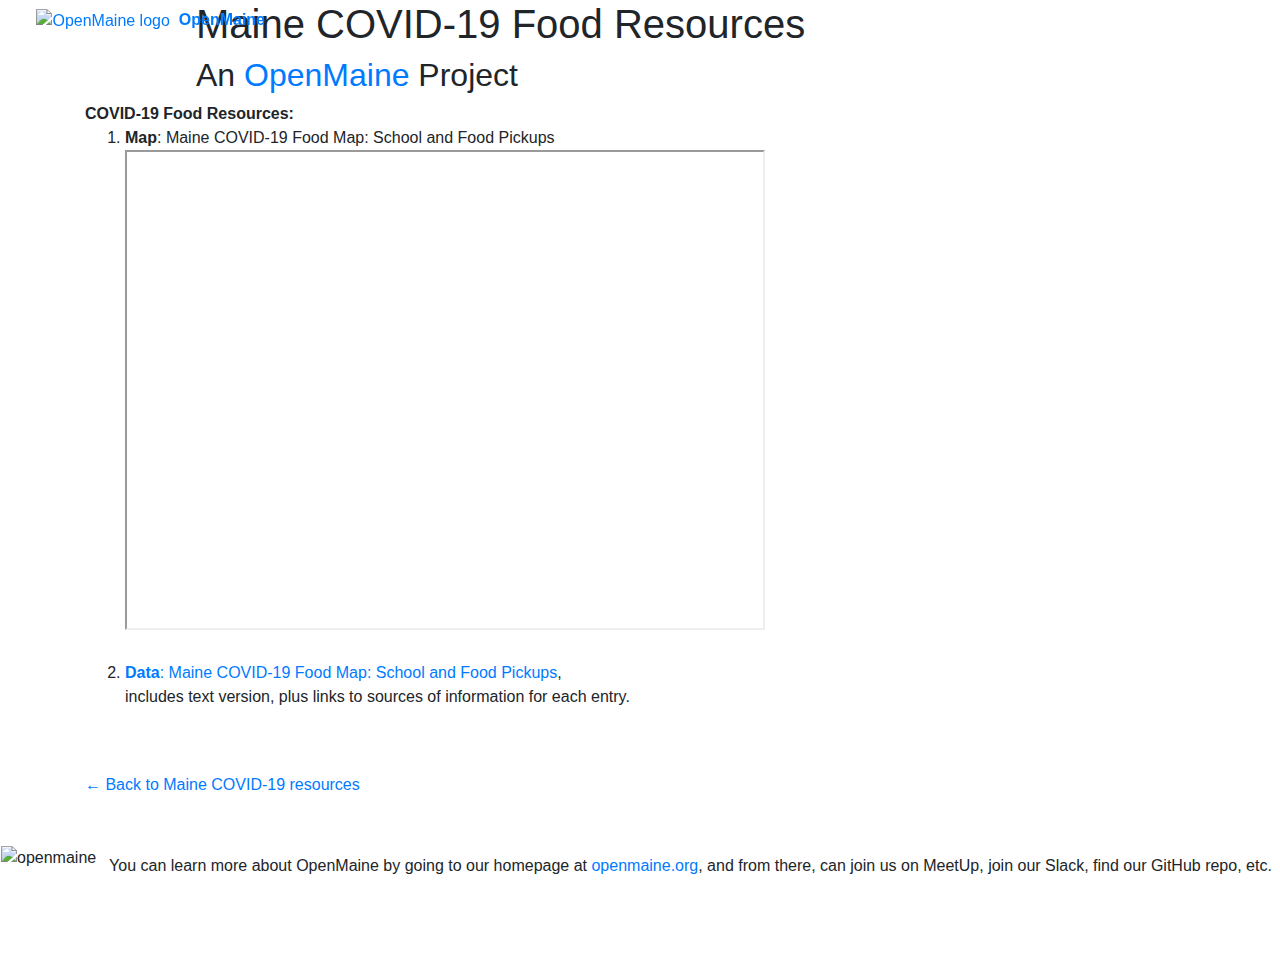
==== food.html @ 97819b92 "restored messed up .html files" ====
<!DOCTYPE html>
<html lang="en">
<head>
  <meta charset="utf-8">
  <meta name="viewport" content="width=device-width, initial-scale=1, shrink-to-fit=no">
  <meta name="description" content="">
  <meta name="author" content="">

  <title>Maine COVID-19 Resources</title>
  <link rel="icon" href="img/icon.5.png">

  <!-- Bootstrap core CSS -->
 <link rel="stylesheet"
			 href="https://maxcdn.bootstrapcdn.com/bootstrap/4.0.0/css/bootstrap.min.css"
			 integrity="sha384-Gn5384xqQ1aoWXA+058RXPxPg6fy4IWvTNh0E263XmFcJlSAwiGgFAW/dAiS6JXm"
			 crossorigin="anonymous"> 

 <!--Custom fonts-->
 <link rel="stylesheet"
			 href="https://use.fontawesome.com/releases/v5.8.1/css/all.css"
			 integrity="sha384-50oBUHEmvpQ+1lW4y57PTFmhCaXp0ML5d60M1M7uH2+nqUivzIebhndOJK28anvf"
			 crossorigin="anonymous"> 

  <!-- Custom styles for this template -->
  <link href="css/modern-business.css" rel="stylesheet">
  <link href="css/changes.css" rel="stylesheet">
</head>

<body>
  <!-- Navigation -->
  <nav class="navbar fixed-top navbar-expand-lg navbar-dark fixed-top">
		<div class="row align-items-center">
    <div class="container">
      <a class="navbar-brand js-scroll-trigger" href="#page-top"></a>
			<a href="http://openmaine.org">
				<img height="50" width="50" src="img/icon.5.png"
						 alt="OpenMaine	logo">&nbsp; <b>OpenMaine</b>
			</a>
			<button class="navbar-toggler navbar-toggler-right" type="button"
							data-toggle="collapse" data-target="#navbarResponsive"
							aria-controls="navbarResponsive" aria-expanded="false"
							aria-label="Toggle navigation"> 
        <span class="navbar-toggler-icon"></span>
      </button>
    </div></div>
  </nav>

<!-- Page Content -->
<div class="container">

<header>
  <div class="row align-items-center">
  <div class="col-sm-1 ml-3 bgimg">
  </div>
  <div class="col-sm-7 text-wrap d-none d-sm-block">
  <h1>Maine COVID-19 Food Resources</h1>
	<h2>An <a href="http://openmaine.org">OpenMaine</a> Project</h2> 
	</div>
</div>
</header>

<b>COVID-19 Food Resources:</b>
<ol>
	<li><b>Map</b>: Maine COVID-19 Food Map: School and Food Pickups<br>
		<iframe src="https://www.google.com/maps/d/embed?mid=1PrA0lsow8AVcwB0imCr0TgXlCNQPFyjT"
						width="640" height="480"></iframe>
		<br><br>
		</li>
	<li><a href="https://docs.google.com/spreadsheets/d/1lwDybGFmuklpPiDUa1z_Ovt8J3LP_ULAmG7q1A_8zq0/edit#gid=0">
			<b>Data</b>: Maine COVID-19 Food Map: School and Food Pickups</a>,<br>
		includes
		text version, plus links to sources of information for each entry.
	</li>
</ol>



<br><br>
<a href="index.html">&larr; Back to Maine COVID-19 resources</a>






</div>
<!--  end of main content -->




<br><br>
<table>
	<tr><td>
	<img src="img/icon.5.png" height=40 style='float: left;'
			 alt="openmaine">
		</td>
	<td>&nbsp;&nbsp;
	  </td>
	<td>
		You can learn more about OpenMaine by going to our homepage
		at <a href="http://openmaine.org">openmaine.org</a>, and from there, can join us
		on MeetUp, join our Slack, find our GitHub repo, etc.
	</td></tr>
	</table>


<!-- Footer -->
<footer class="footer py-3">
  <div class="container">
    <p class="m-0 text-center text-white">
			<small>
				Copyright &copy; OpenMaine 2020 <br>
			
			<script>
				document.write("This page was last modified on: " + document.lastModified +"");
			</script>
			</small>
		</p>
    </div>
    <!-- /.container -->
  </footer>

  <!-- Bootstrap core JavaScript -->
  <script src="https://code.jquery.com/jquery-3.3.1.slim.min.js" integrity="sha384-q8i/X+965DzO0rT7abK41JStQIAqVgRVzpbzo5smXKp4YfRvH+8abtTE1Pi6jizo" crossorigin="anonymous"></script>
<script src="https://cdnjs.cloudflare.com/ajax/libs/popper.js/1.14.7/umd/popper.min.js" integrity="sha384-UO2eT0CpHqdSJQ6hJty5KVphtPhzWj9WO1clHTMGa3JDZwrnQq4sF86dIHNDz0W1" crossorigin="anonymous"></script>
<script src="https://stackpath.bootstrapcdn.com/bootstrap/4.3.1/js/bootstrap.min.js" integrity="sha384-JjSmVgyd0p3pXB1rRibZUAYoIIy6OrQ6VrjIEaFf/nJGzIxFDsf4x0xIM+B07jRM" crossorigin="anonymous"></script>

</body>

</html>
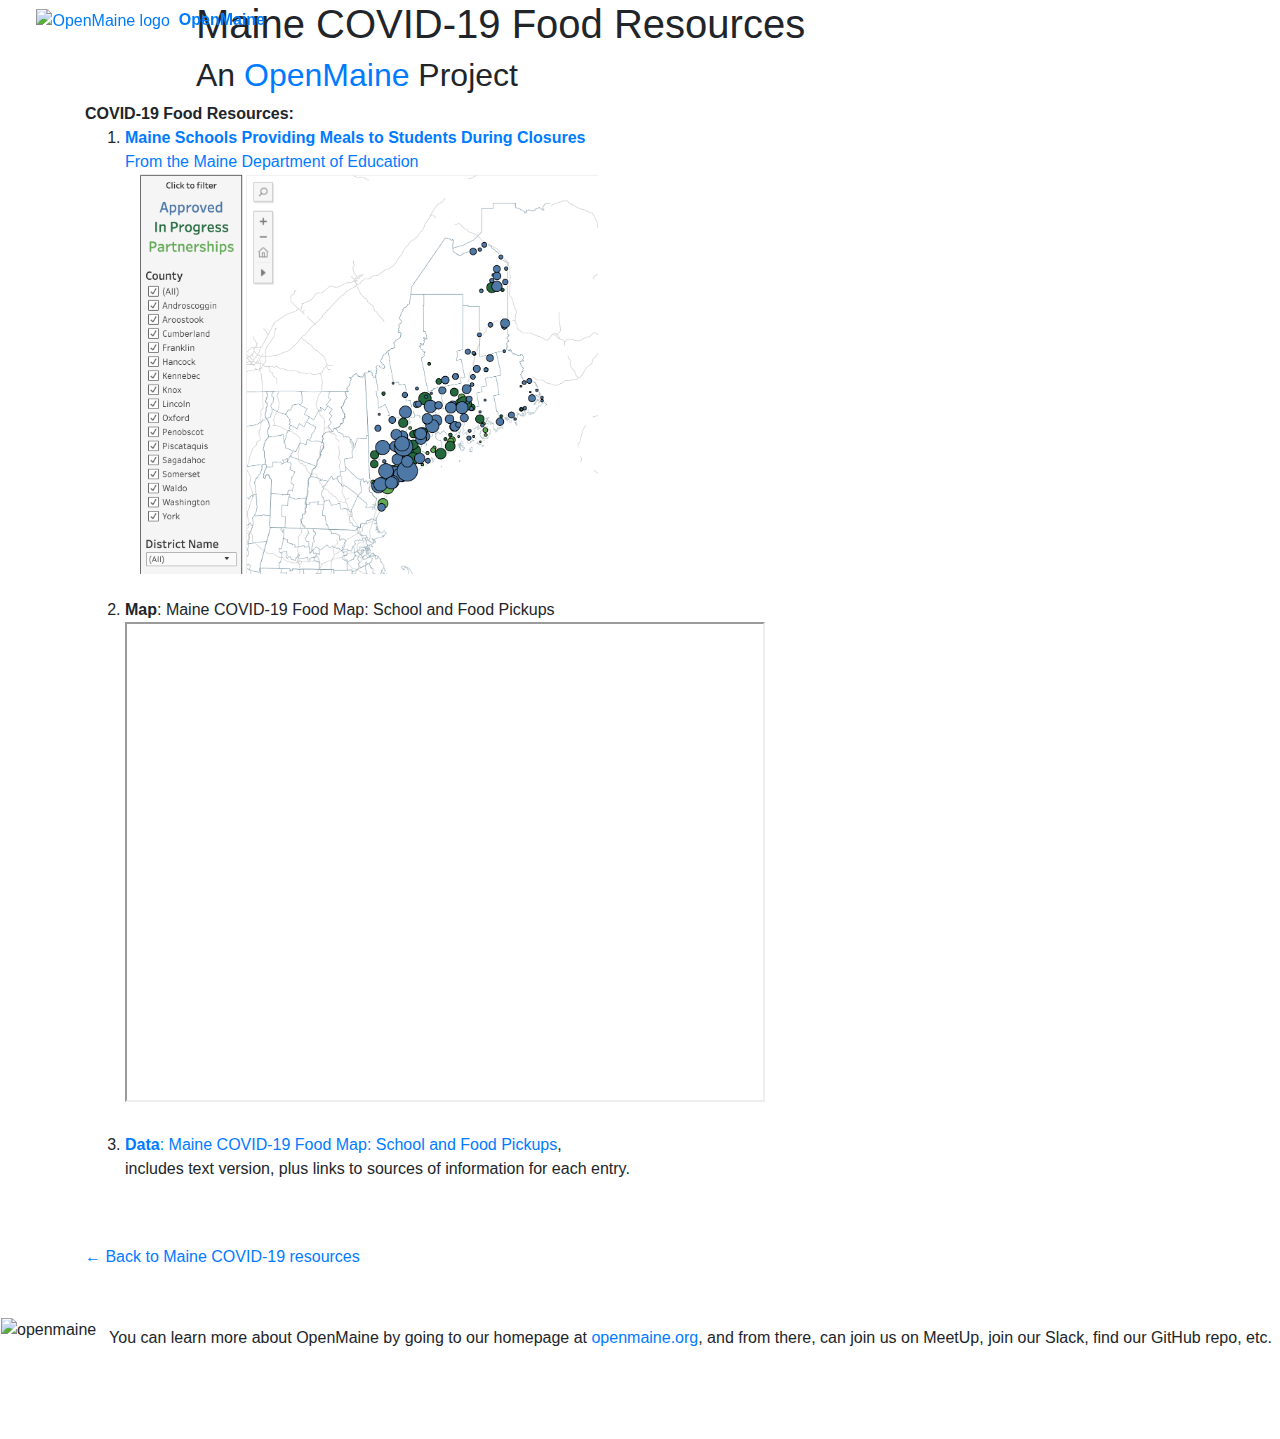
==== commit 0379c5f9: "added Maine DOE image of map" ====
--- a/food.html
+++ b/food.html
@@ -61,6 +61,16 @@
 
 <b>COVID-19 Food Resources:</b>
 <ol>
+	<li><a href="https://www.maine.gov/doe/meals">
+				<b>Maine Schools Providing Meals to Students During
+				Closures</b><br>
+		From the Maine Department of Education<br>
+				<img src="img/maine.doe.map.png" height=400 alt='maine doe map'>
+		</a>
+		<br><br>
+		</li>
+			
+	
 	<li><b>Map</b>: Maine COVID-19 Food Map: School and Food Pickups<br>
 		<iframe src="https://www.google.com/maps/d/embed?mid=1PrA0lsow8AVcwB0imCr0TgXlCNQPFyjT"
 						width="640" height="480"></iframe>
